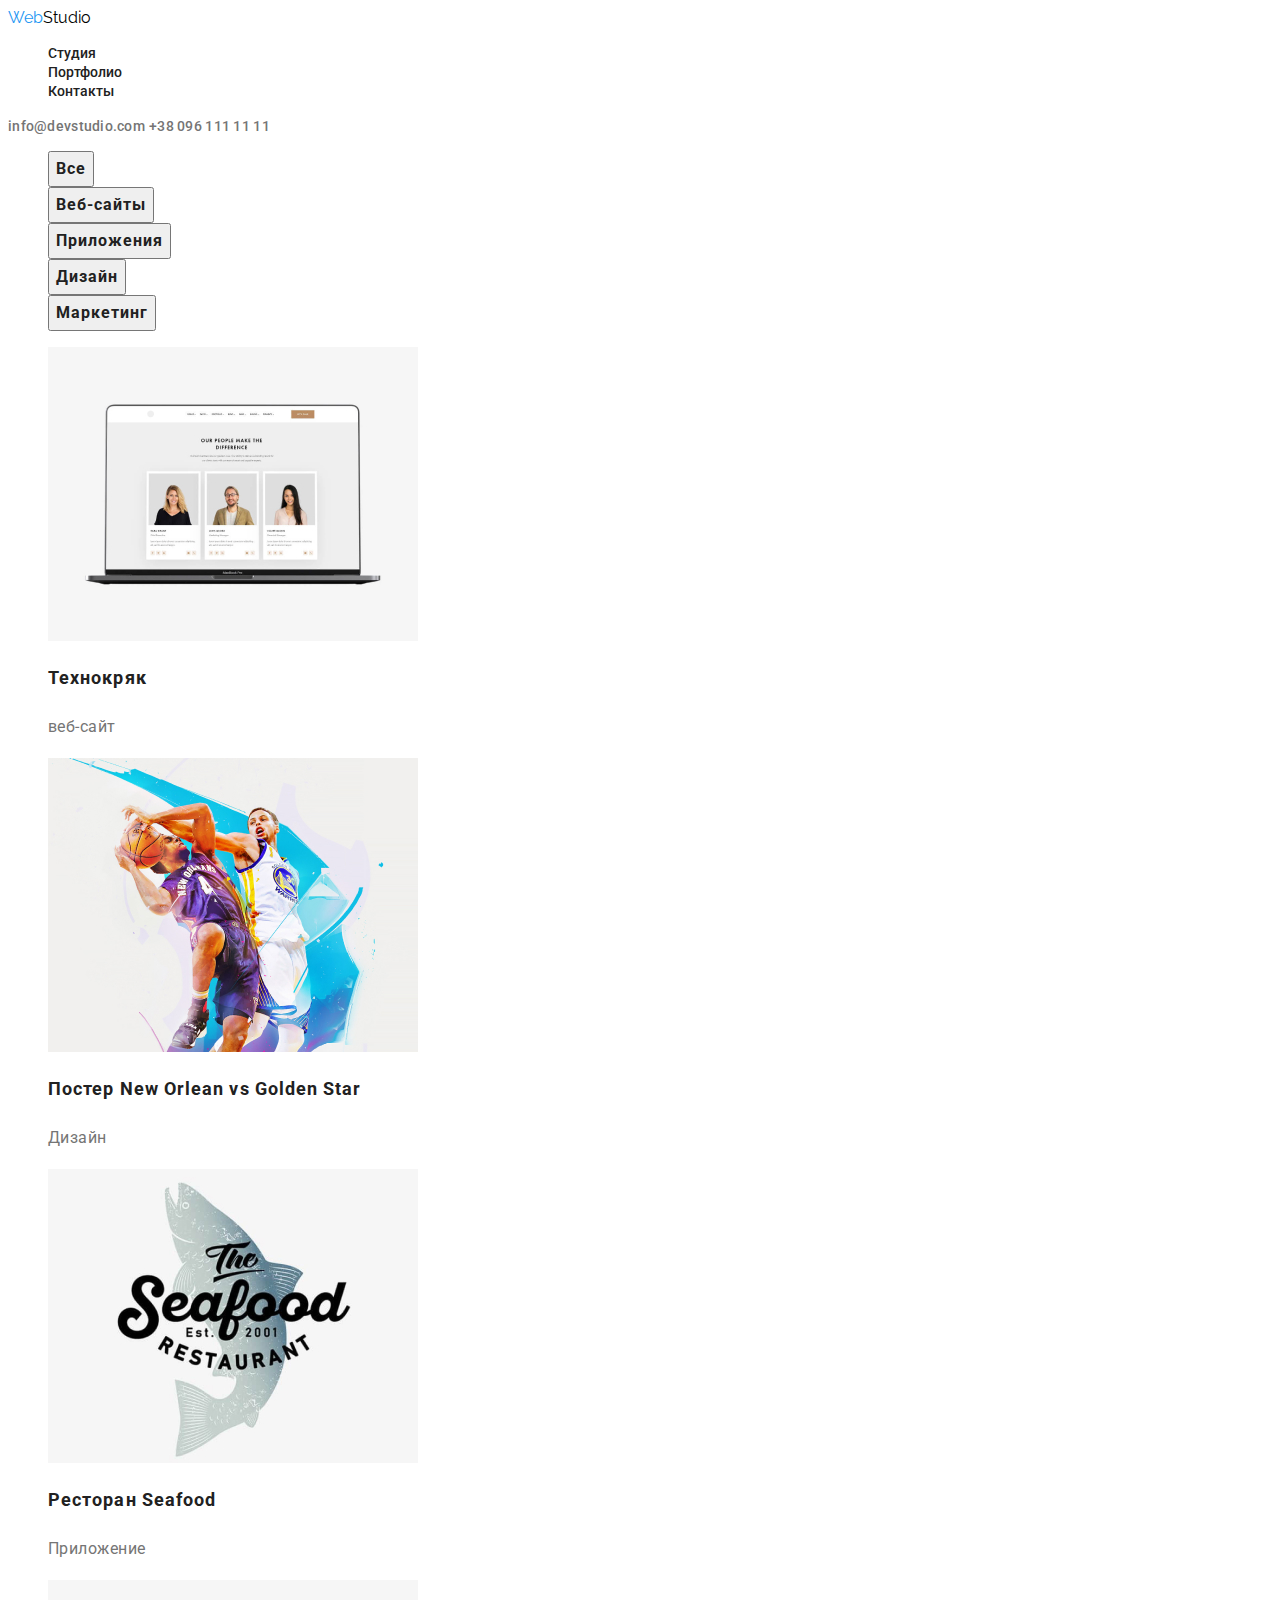
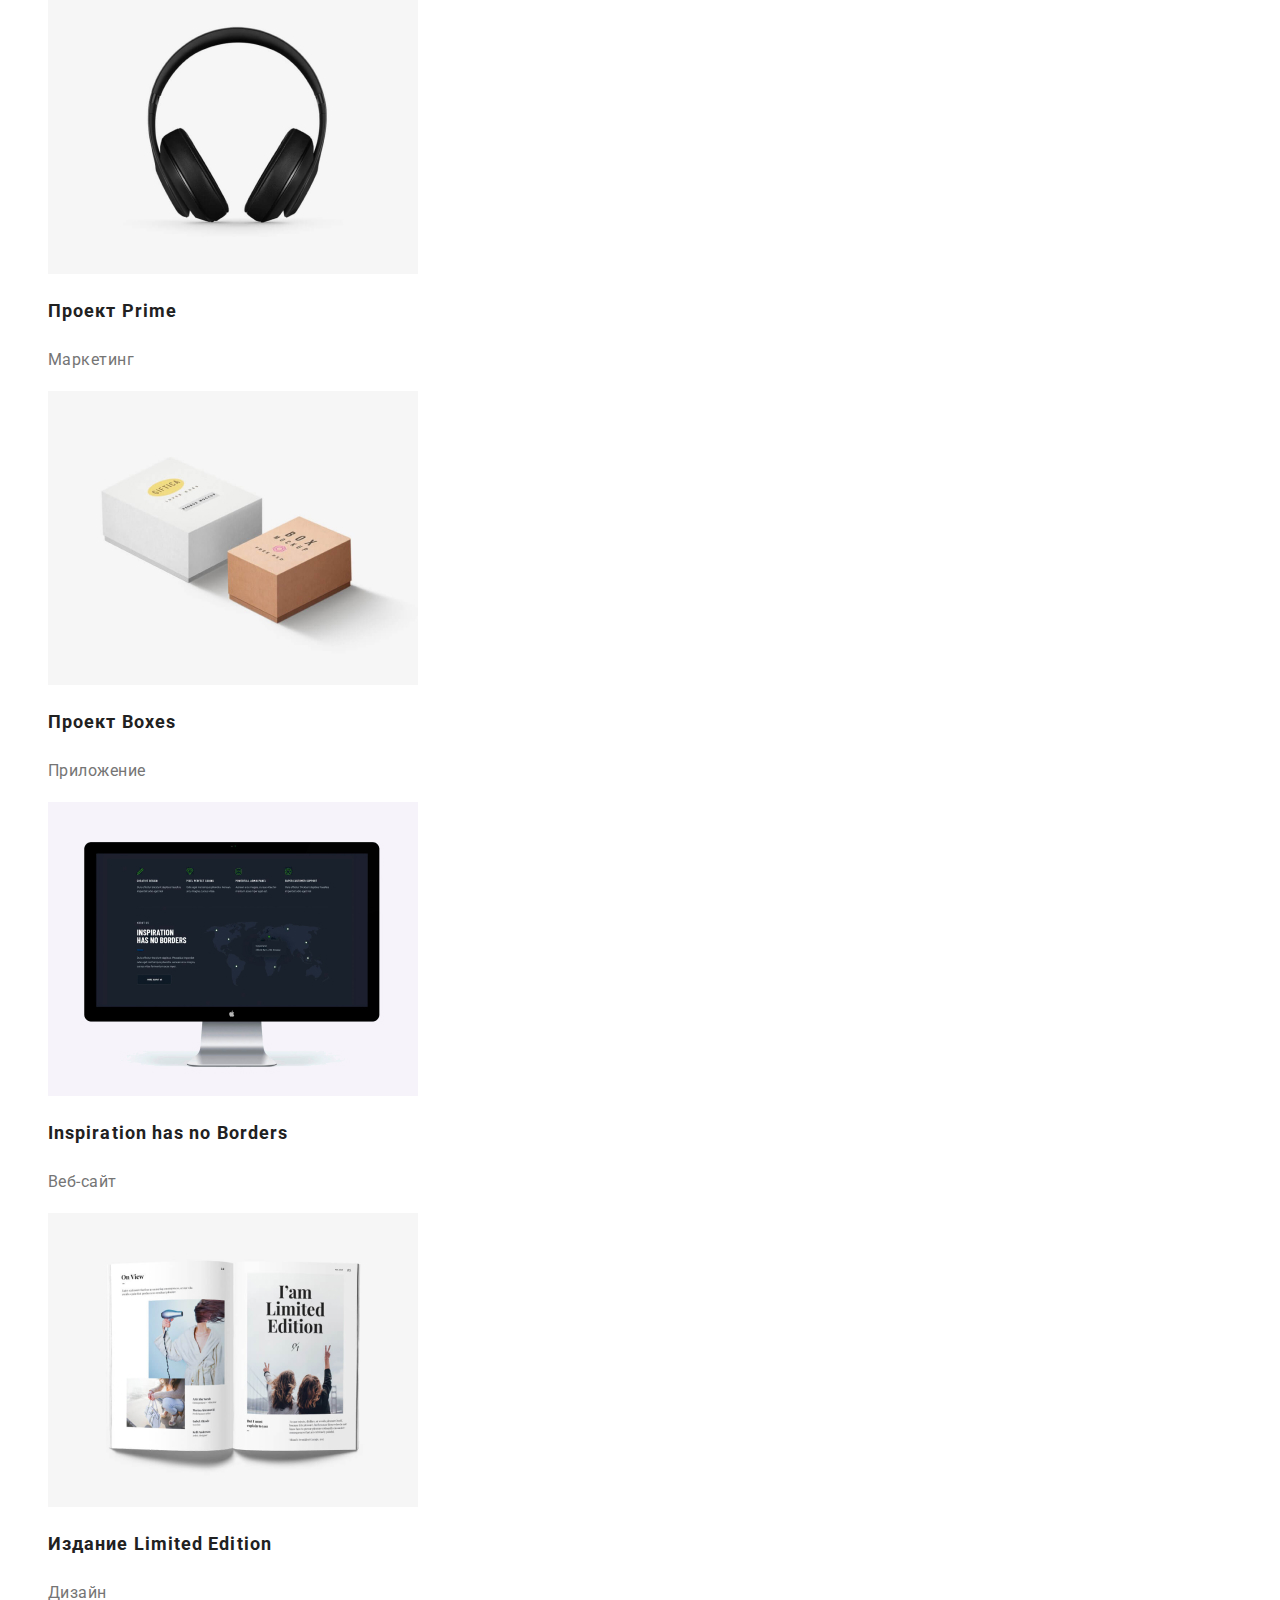
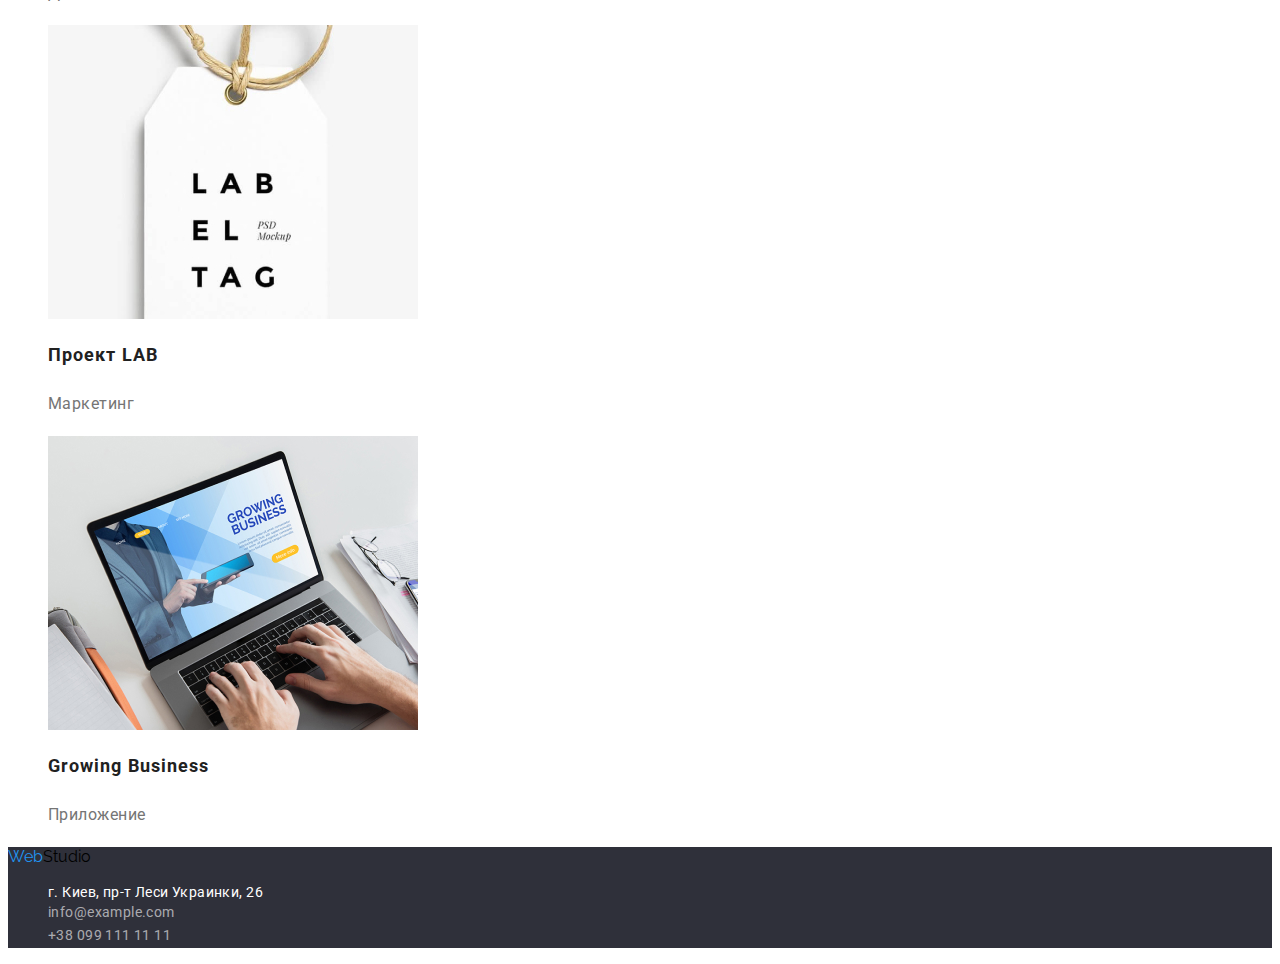
==== portfolio.html @ 0ddc92e5 "commit repository" ====
<!DOCTYPE html>
<html lang="ru">
<head>
    <meta charset="UTF-8">
    <meta http-equiv="X-UA-Compatible" content="IE=edge">
    <meta name="viewport" content="width=device-width, initial-scale=1.0">
    <title>Document</title>
    <link rel="preconnect" href="https://fonts.googleapis.com">
    <link rel="preconnect" href="https://fonts.gstatic.com" crossorigin>
    <link href="https://fonts.googleapis.com/css2?family=Raleway:wght@700&family=Roboto:wght@400;500;700;900&display=swap"
        rel="stylesheet">
        <link rel="stylesheet" href="./css/styles.css" />
    </head>
<body>
    <header>
        <a class="header-logo" href="index.html">Web<span class="span-studio">Studio</span></a>
        <nav>
            <ul>
                <li class="header-list-item list"><a class="header-link link" href="./index.html">Студия</a></li>
                <li class="header-list-item list"><a class="header-link link" href="./portfolio.html">Портфолио</a></li>
                <li class="header-list-item list"><a class="header-link link" href="">Контакты</a></li>
            </ul>
        </nav>
        <div><a class="header-mail list" href="mailto:info@devstudio.com">info@devstudio.com</a>
        <a class="portfolio-contact list" href="tel:+380961111111">+38 096 111 11 11</a>
    </div>
            
        
    </header>

    <!-- main section -->
    <main>
        <!-- навигация сайта -->
        <section>
            <h1 hidden>Проекты</h1>
                <ul>
                    <li class="list"><button class="portfolio-btn" type="button">Все</button></li>
                    <li class="list"><button class="portfolio-btn" type="button">Веб-сайты</button></li>
                    <li class="list"><button class="portfolio-btn" type="button">Приложения</button></li>
                    <li class="list"><button class="portfolio-btn" type="button">Дизайн</button></li>
                    <li class="list"><button class="portfolio-btn" type="button">Маркетинг</button></li>
                </ul>
        </section>
        <section>
            <ul>
                <li class="list">
                    <img src="./images/portfolio/img-1.jpg" alt="Технокряк" width="370" height="294">
                    <h2 class="portfolio-title">Технокряк</h2>
                    <p class="portfolio-text">веб-сайт</p>
                </li>
                <li class="list">
                    <img src="./images/portfolio/img-2.jpg" alt="Постер New Orlean vs Golden Star" width="370" height="294">
                    <h2 class="portfolio-title">Постер New Orlean vs Golden Star</h2>
                    <p class="portfolio-text">Дизайн</p>
                </li>
                <li class="list">
                    <img src="./images/portfolio/img-3.jpg" alt="Ресторан Seafood" width="370" height="294">
                    <h2 class="portfolio-title">Ресторан Seafood</h2>
                    <p class="portfolio-text">Приложение</p>
                </li>
                <li class="list">
                    <img src="./images/portfolio/img-4.jpg" alt="Проект Prime" width="370" height="294">
                    <h2 class="portfolio-title">Проект Prime</h2>
                    <p class="portfolio-text">Маркетинг</p>

                </li>
                <li class="list">
                    <img src="./images/portfolio/img-5.jpg" alt="Проект Boxes" width="370" height="294">
                    <h2 class="portfolio-title">Проект Boxes</h2>
                    <p class="portfolio-text">Приложение</p>
                </li>
                <li class="list">
                    <img src="./images/portfolio/img-6.jpg" alt="Inspiration has no Borders" width="370" height="294">
                    <h2 class="portfolio-title">Inspiration has no Borders</h2>
                    <p class="portfolio-text">Веб-сайт</p>
                </li>
                <li class="list">
                    <img src="./images/portfolio/img-7.jpg" alt="Издание Limited Edition" width="370" height="294">
                    <h2 class="portfolio-title">Издание Limited Edition</h2>
                    <p class="portfolio-text">Дизайн</p>
                </li>
                <li class="list">
                    <img src="./images/portfolio/img-8.jpg" alt="Проект LAB" width="370" height="294">
                    <h2 class="portfolio-title">Проект LAB</h2>
                    <p class="portfolio-text">Маркетинг</p>
                </li>
                <li class="list">
                    <img src="./images/portfolio/img-9.jpg" alt="Growing Business" width="370" height="294">
                    <h2 class="portfolio-title">Growing Business</h2>
                    <p class="portfolio-text">Приложение</p>
                </li>
            </ul>
        </section>

    </main>

    <!-- Подвал сайта -->
    <footer class="footer">
        <a class="header-logo" href="index.html">Web<span class="span-studio">Studio</span></a>
        <address>
            <ul>
                <li class="list"><a class="link address" href="https://goo.gl/maps/Ta4kuVLoX1wkfBHNA" target="_blank" rel="noopener norreferer ">г. Киев,
                        пр-т Леси Украинки, 26</a></li>
                <li class="list"><a class="link footer-mail" href="mailto:info@example.com">info@example.com</a></li>
                <li class="list"><a class="link footer-tel" href="tel:+380991111111">+38 099 111 11 11</a></li>
            </ul>
        </address>
    </footer>
</body>
</html>
---- css/styles.css ----
/* Header section */
body {
    font-family: "Roboto";
    background-color: #FFFFFF;;
}
.header-logo {
    text-decoration: none;
    text-align: left;
    font-family: 'Raleway';
    color: #2196F3;
   
}
.span-studio {
    color: #000000;
}
.header-nav {
    font-family: 'Roboto';
    
}

.header-link {
    font-weight: 500;
    text-decoration: none;
    text-align: center;
    font-size: 14px;
    line-height: 1.14;
    color: #212121;
}

.header-link:hover,
.header-link:focus {
color: #2196F3;
}

.list {
list-style: none;
}

.link {
text-decoration: none;
}

/* Contacts WebStudio */

.header-mail:hover,
.header-mail:focus {
color: #2196F3
}
.header-contact:hover,
.header-contact:focus {
color: #2196F3
}
.header-mail, 
.header-contact,
.portfolio-contact {
font-family: 'Roboto';
text-decoration: none;
list-style: none;
font-weight: 500;
font-size: 14px;
line-height: 1.14;
letter-spacing: 0.02em;
color: #757575;
}
.header-contact {
text-shadow: 0px 4px 4px rgba(0, 0, 0, 0.25);
}
.portfolio-contact {
    text-shadow: none;
}

/* Main content */
.hero {
   background-color: #2F303A
}

.title {
    font-family: 'Roboto';
    font-weight: 900;
    font-size: 44px;
    line-height: 1.36;
    text-align: center;
    letter-spacing: 0.06em;
    text-transform: uppercase;
    color: #FFFFFF;
}

/* Button */
.btn {
font-family: 'Roboto';
font-weight: 700;
font-size: 16px;
line-height: 1.88;
display: flex;
letter-spacing: 0.06em;
color: #FFFFFF;
background-color:#2F303A;
cursor: pointer;
}
.btn:hover,
.btn:focus {
    background-color: #188CE8;
}

/* Деятельность WebStudio */
.article-title {
    font-family: 'Roboto';
    font-weight: 700;
    font-size: 14px;
    line-height: 1.14;
    letter-spacing: 0.03em;
    text-transform: uppercase;
    color: #212121;
}
 /*  Команда WebStudio */
.featrers-text {
    font-family: 'Roboto';
    font-weight: 400;
    font-size: 14px;
    line-height: 1.71;
    letter-spacing: 0.03em;
    color: #757575;
}

.under-title {
    font-family: 'Roboto';
    font-weight: 700;
    font-size: 36px;
    line-height: 1.17;
    text-align: center;
    letter-spacing: 0.03em;
    color: #212121;
}

.under-title-list {
    font-family: 'Roboto';
    font-weight: 500;
    font-size: 16px;
    line-height: 1.19;
    letter-spacing: 0.03em;
    color: #212121;
}

.job-title {
    font-family: 'Roboto';
    font-weight: 400;
    font-size: 16px;
    line-height: 1.19;
    letter-spacing: 0.03em;
    color: #757575;
}

/* Footer section */
.footer {
    background-color: #2F303A;;
}

.address {
    font-family: 'Roboto';
    text-decoration: none;
    font-style: normal;
    list-style: none;
    font-weight: 400;
    font-size: 14px;
    line-height: 1.71px;
    letter-spacing: 0.03em;
    color: #FFFFFF;
}
.footer-mail,
.footer-tel{
    font-family: 'Roboto';
    font-style: normal;
    font-weight: 400;
    font-size: 14px;
    line-height: 1.71;
    letter-spacing: 0.03em;
    color: rgba(255, 255, 255, 0.6);
}
 
  /* Portfolio-button */
.portfolio-btn {
    font-family: 'Roboto';
    font-weight: 700;
    font-size: 16px;
    line-height: 1.88;
    display: flex;
    letter-spacing: 0.06em;
    color: #212121;
    background-color: F5F4FA;
    cursor: pointer;
}

.portfolio-btn:hover,
.portfolio-btn:focus {
    background-color: #188CE8;
}
.portfolio-title {
    font-family: 'Roboto';
    font-weight: 700;
    font-size: 18px;
    line-height: 2;
    letter-spacing: 0.06em;
    color: #212121;
}

.portfolio-text {
    font-family: 'Roboto';
    font-weight: 400;
    font-size: 16px;
    line-height: 1.88;
    letter-spacing: 0.03em;
    color: #757575;
}
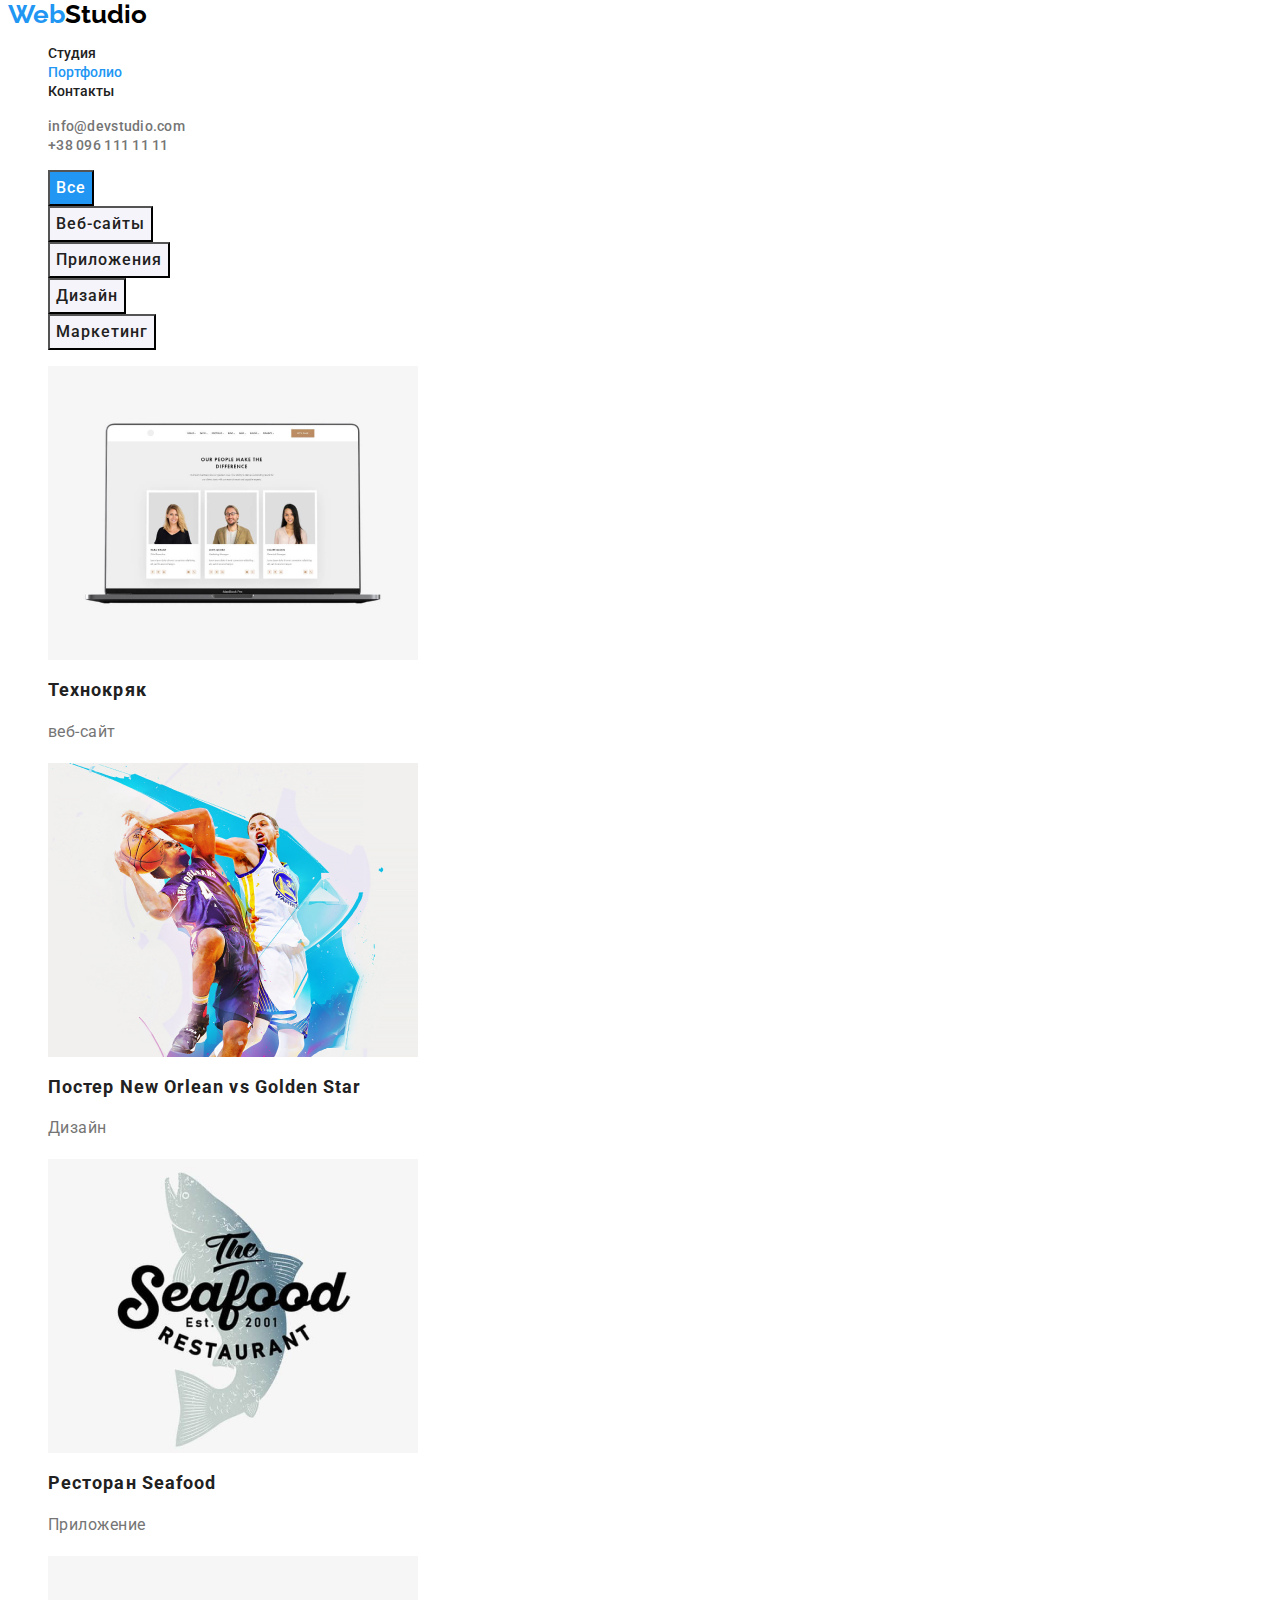
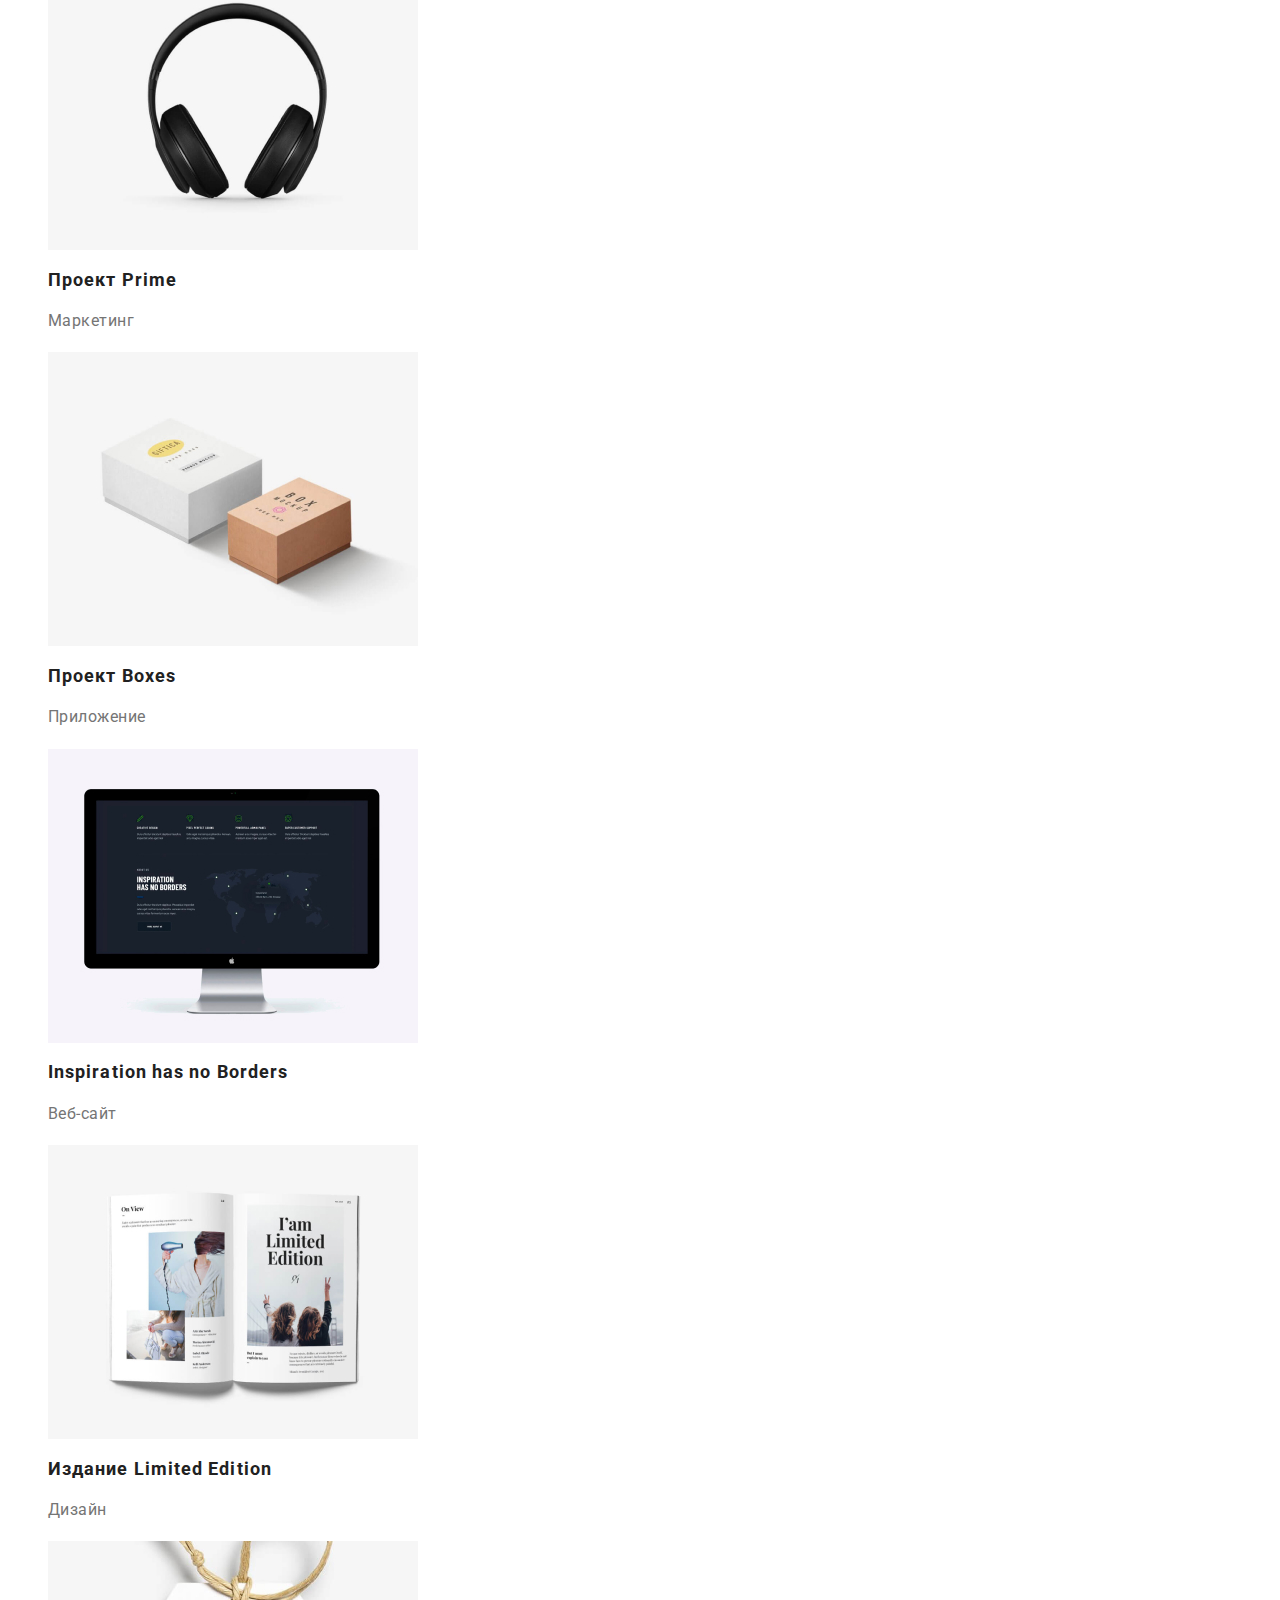
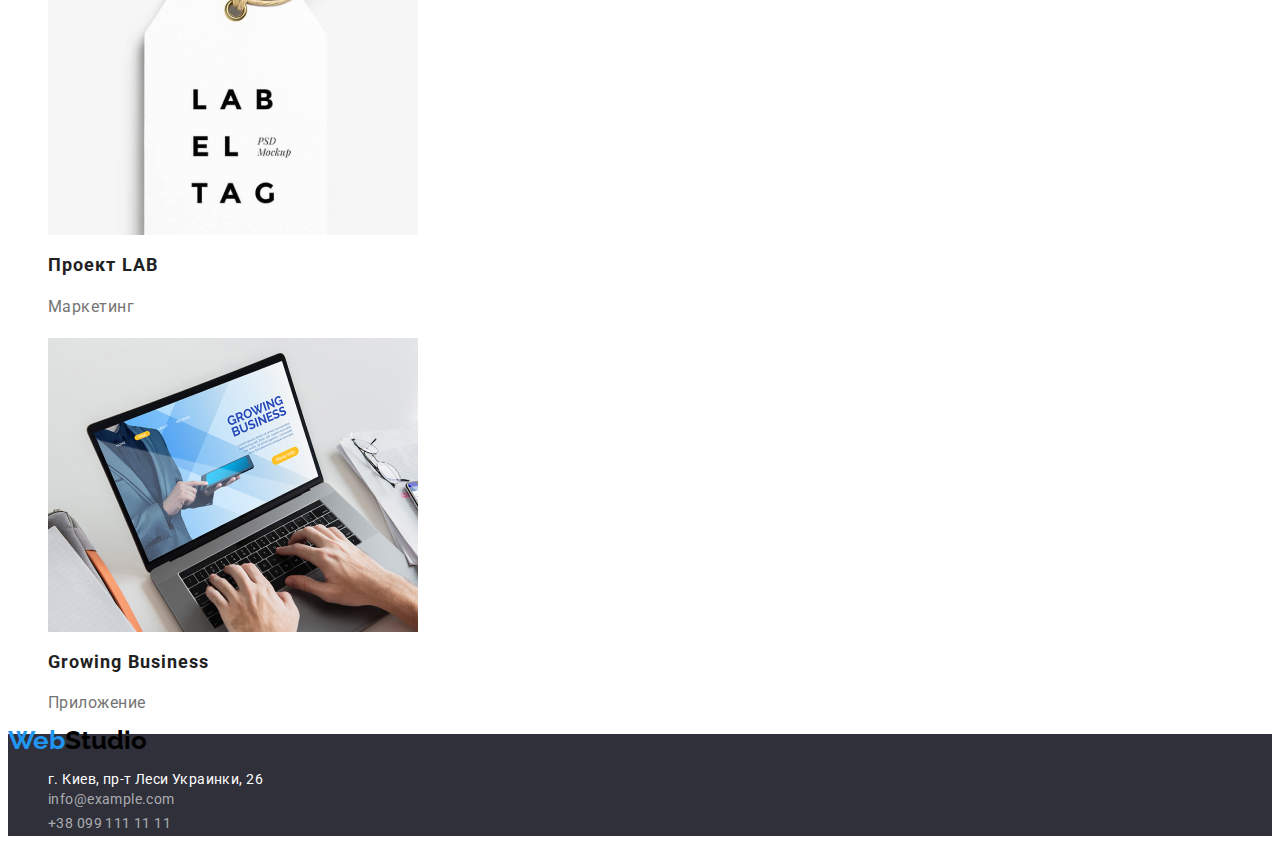
==== commit ee799c3e: "commit" ====
--- a/portfolio.html
+++ b/portfolio.html
@@ -13,19 +13,19 @@
     </head>
 <body>
     <header>
-        <a class="header-logo" href="index.html">Web<span class="span-studio">Studio</span></a>
+        <a class="logo" href="index.html">Web<span class="span-studio">Studio</span></a>
         <nav>
             <ul>
                 <li class="header-list-item list"><a class="header-link link" href="./index.html">Студия</a></li>
-                <li class="header-list-item list"><a class="header-link link" href="./portfolio.html">Портфолио</a></li>
+                <li class="header-list-item list"><a class="header-link link carrent " href="./portfolio.html">Портфолио</a></li>
                 <li class="header-list-item list"><a class="header-link link" href="">Контакты</a></li>
             </ul>
         </nav>
-        <div><a class="header-mail list" href="mailto:info@devstudio.com">info@devstudio.com</a>
-        <a class="portfolio-contact list" href="tel:+380961111111">+38 096 111 11 11</a>
-    </div>
-            
-        
+        <ul>
+        <li class="list"><a class="header-mail list link" href="mailto:info@devstudio.com">info@devstudio.com</a></li>
+        <li class="list"><a class="portfolio-contact list" href="tel:+380961111111">+38 096 111 11 11</a></li>
+        </ul>
+    
     </header>
 
     <!-- main section -->
@@ -34,15 +34,13 @@
         <section>
             <h1 hidden>Проекты</h1>
                 <ul>
-                    <li class="list"><button class="portfolio-btn" type="button">Все</button></li>
+                    <li class="list"><button class="portfolio-btn carrent-btn-all" type="button">Все</button></li>
                     <li class="list"><button class="portfolio-btn" type="button">Веб-сайты</button></li>
                     <li class="list"><button class="portfolio-btn" type="button">Приложения</button></li>
                     <li class="list"><button class="portfolio-btn" type="button">Дизайн</button></li>
                     <li class="list"><button class="portfolio-btn" type="button">Маркетинг</button></li>
                 </ul>
-        </section>
-        <section>
-            <ul>
+                <ul>
                 <li class="list">
                     <img src="./images/portfolio/img-1.jpg" alt="Технокряк" width="370" height="294">
                     <h2 class="portfolio-title">Технокряк</h2>
@@ -96,7 +94,7 @@
 
     <!-- Подвал сайта -->
     <footer class="footer">
-        <a class="header-logo" href="index.html">Web<span class="span-studio">Studio</span></a>
+        <a class="logo" href="index.html">Web<span class="span-studio">Studio</span></a>
         <address>
             <ul>
                 <li class="list"><a class="link address" href="https://goo.gl/maps/Ta4kuVLoX1wkfBHNA" target="_blank" rel="noopener norreferer ">г. Киев,
--- a/css/styles.css
+++ b/css/styles.css
@@ -1,66 +1,82 @@
+:root {
+    /* fonts */
+--main-font: "Roboto";
+--secondary-font:"Raleway";
+/* text-color */
+--accent-color: #2196F3;
+--main-txt-dark: #FFFFFF;
+--main-txt-light: #212121;
+--p-color: #757575;
+/* bg-color */
+
+/* other */
+}
 /* Header section */
 body {
-    font-family: "Roboto";
-    background-color: #FFFFFF;;
-}
-.header-logo {
-    text-decoration: none;
+    font-family: var(--main-font), "sans-serif";
+   
+}
+
+a {text-decoration: none;}
+
+.logo {
+    font-style: normal;
     text-align: left;
-    font-family: 'Raleway';
-    color: #2196F3;
-   
-}
+    font-family: var(--secondary-font), "sans-serif";
+    font-weight: 700;
+    font-size: 26px;
+    line-height: 1.19px;
+    color: var(--accent-color);
+}
+
 .span-studio {
     color: #000000;
 }
-.header-nav {
-    font-family: 'Roboto';
-    
-}
+
 
 .header-link {
     font-weight: 500;
-    text-decoration: none;
     text-align: center;
     font-size: 14px;
     line-height: 1.14;
-    color: #212121;
-}
+    color: var(--main-txt-light);
+        }
 
 .header-link:hover,
 .header-link:focus {
-color: #2196F3;
-}
+color: var(--accent-color);
+}
+
+/* Carrent page */
+.carrent {
+    color: var(--accent-color)
+}
+
 
 .list {
 list-style: none;
 }
 
-.link {
-text-decoration: none;
-}
-
 /* Contacts WebStudio */
 
 .header-mail:hover,
 .header-mail:focus {
-color: #2196F3
+color: var(--accent-color);
 }
 .header-contact:hover,
 .header-contact:focus {
-color: #2196F3
+color: var(--accent-color);
 }
 .header-mail, 
 .header-contact,
 .portfolio-contact {
-font-family: 'Roboto';
-text-decoration: none;
+font-family: var(--main-font), "sans-serif";
 list-style: none;
 font-weight: 500;
 font-size: 14px;
 line-height: 1.14;
 letter-spacing: 0.02em;
-color: #757575;
+color: var(--p-color);
 }
 .header-contact {
 text-shadow: 0px 4px 4px rgba(0, 0, 0, 0.25);
@@ -68,14 +84,16 @@
 .portfolio-contact {
     text-shadow: none;
 }
-
+.portfolio-contact:hover,
+.portfolio-contact:focus {
+   color: var(--accent-color); 
+}
 /* Main content */
 .hero {
    background-color: #2F303A
 }
 
 .title {
-    font-family: 'Roboto';
     font-weight: 900;
     font-size: 44px;
     line-height: 1.36;
@@ -87,14 +105,14 @@
 
 /* Button */
 .btn {
-font-family: 'Roboto';
+font-family: inherit;
 font-weight: 700;
 font-size: 16px;
 line-height: 1.88;
 display: flex;
 letter-spacing: 0.06em;
-color: #FFFFFF;
-background-color:#2F303A;
+color: var(--main-txt-dark);
+background-color:#188CE8;
 cursor: pointer;
 }
 .btn:hover,
@@ -104,50 +122,50 @@
 
 /* Деятельность WebStudio */
 .article-title {
-    font-family: 'Roboto';
+    font-family: var(--main-font), "sans-serif";
     font-weight: 700;
     font-size: 14px;
     line-height: 1.14;
     letter-spacing: 0.03em;
     text-transform: uppercase;
-    color: #212121;
+    color: var(--main-txt-light);
 }
  /*  Команда WebStudio */
 .featrers-text {
-    font-family: 'Roboto';
+    font-family: var(--main-font), "sans-serif";
     font-weight: 400;
     font-size: 14px;
     line-height: 1.71;
     letter-spacing: 0.03em;
-    color: #757575;
+    color: var(--p-color);
 }
 
 .under-title {
-    font-family: 'Roboto';
+    font-family: var(--main-font), "sans-serif";
     font-weight: 700;
     font-size: 36px;
     line-height: 1.17;
     text-align: center;
     letter-spacing: 0.03em;
-    color: #212121;
+    color: var(--main-txt-light);
 }
 
 .under-title-list {
-    font-family: 'Roboto';
+    font-family: var(--main-font), "sans-serif";
     font-weight: 500;
     font-size: 16px;
     line-height: 1.19;
     letter-spacing: 0.03em;
-    color: #212121;
+    color: var(--main-txt-light);
 }
 
 .job-title {
-    font-family: 'Roboto';
+    font-family: var(--main-font), "sans-serif";
     font-weight: 400;
     font-size: 16px;
     line-height: 1.19;
     letter-spacing: 0.03em;
-    color: #757575;
+    color: var(--p-color);
 }
 
 /* Footer section */
@@ -156,19 +174,18 @@
 }
 
 .address {
-    font-family: 'Roboto';
-    text-decoration: none;
+    font-family: var(--main-font) "sans-serif";
     font-style: normal;
     list-style: none;
     font-weight: 400;
     font-size: 14px;
     line-height: 1.71px;
     letter-spacing: 0.03em;
-    color: #FFFFFF;
+    color: var(--main-txt-dark);
 }
 .footer-mail,
 .footer-tel{
-    font-family: 'Roboto';
+    font-family: var(--main-font), "sans-serif";
     font-style: normal;
     font-weight: 400;
     font-size: 14px;
@@ -179,35 +196,45 @@
  
   /* Portfolio-button */
 .portfolio-btn {
-    font-family: 'Roboto';
-    font-weight: 700;
+    font-family: inherit;
+    font-weight: 500;
     font-size: 16px;
     line-height: 1.88;
     display: flex;
     letter-spacing: 0.06em;
-    color: #212121;
-    background-color: F5F4FA;
+    color: var(--main-txt-light);
+    background-color: #F5F4FA;
     cursor: pointer;
+   
 }
 
 .portfolio-btn:hover,
 .portfolio-btn:focus {
     background-color: #188CE8;
-}
+    color: var(--main-txt-dark);
+}
+
+/* Carrent button-filters-all */
+.carrent-btn-all {
+    color: var(--main-txt-dark);
+    background-color: var(--accent-color);
+}
+
+
 .portfolio-title {
-    font-family: 'Roboto';
+    font-family: var(--main-font), "sans-serif";
     font-weight: 700;
     font-size: 18px;
-    line-height: 2;
+    line-height: 1.19;
     letter-spacing: 0.06em;
-    color: #212121;
+    color: var(--main-txt-light);
 }
 
 .portfolio-text {
-    font-family: 'Roboto';
+    font-family: var(--main-font), "sans-serif";
     font-weight: 400;
     font-size: 16px;
     line-height: 1.88;
     letter-spacing: 0.03em;
-    color: #757575;
-}+    color: var(--p-color);
+}
